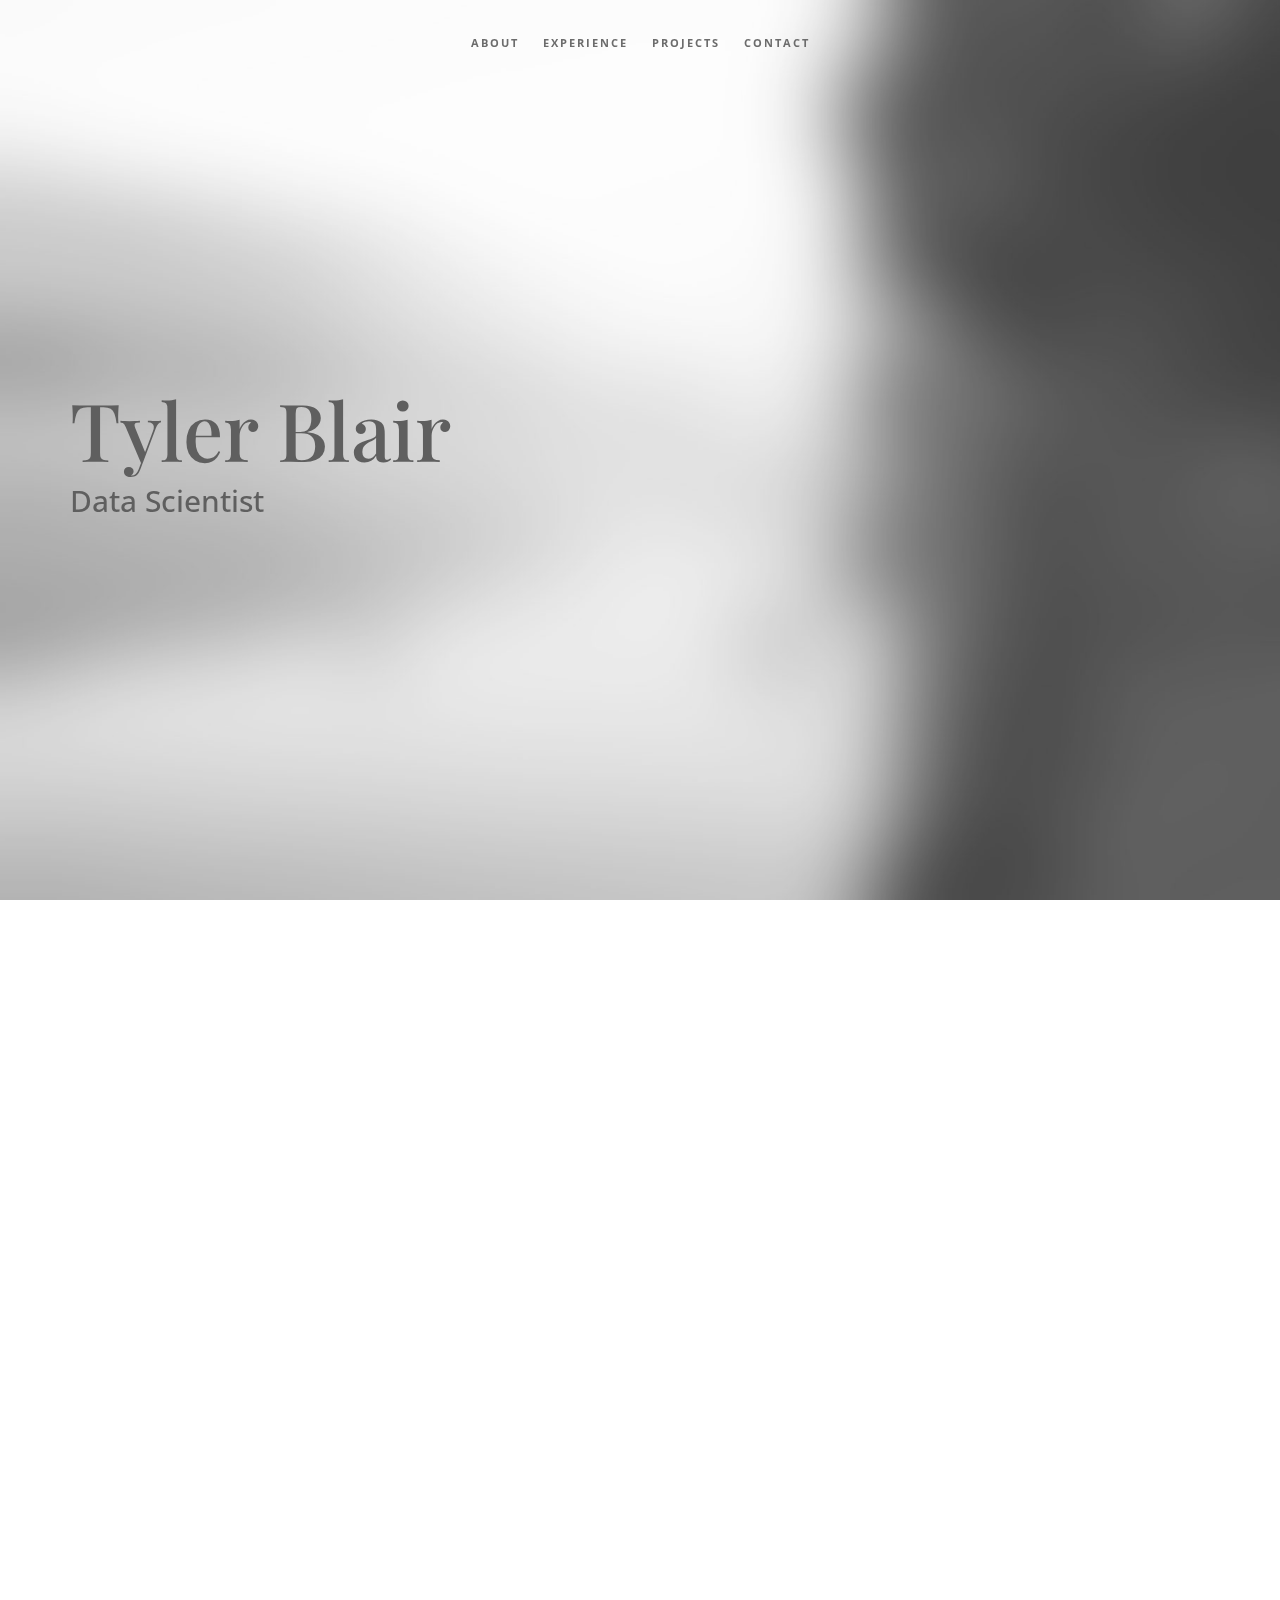
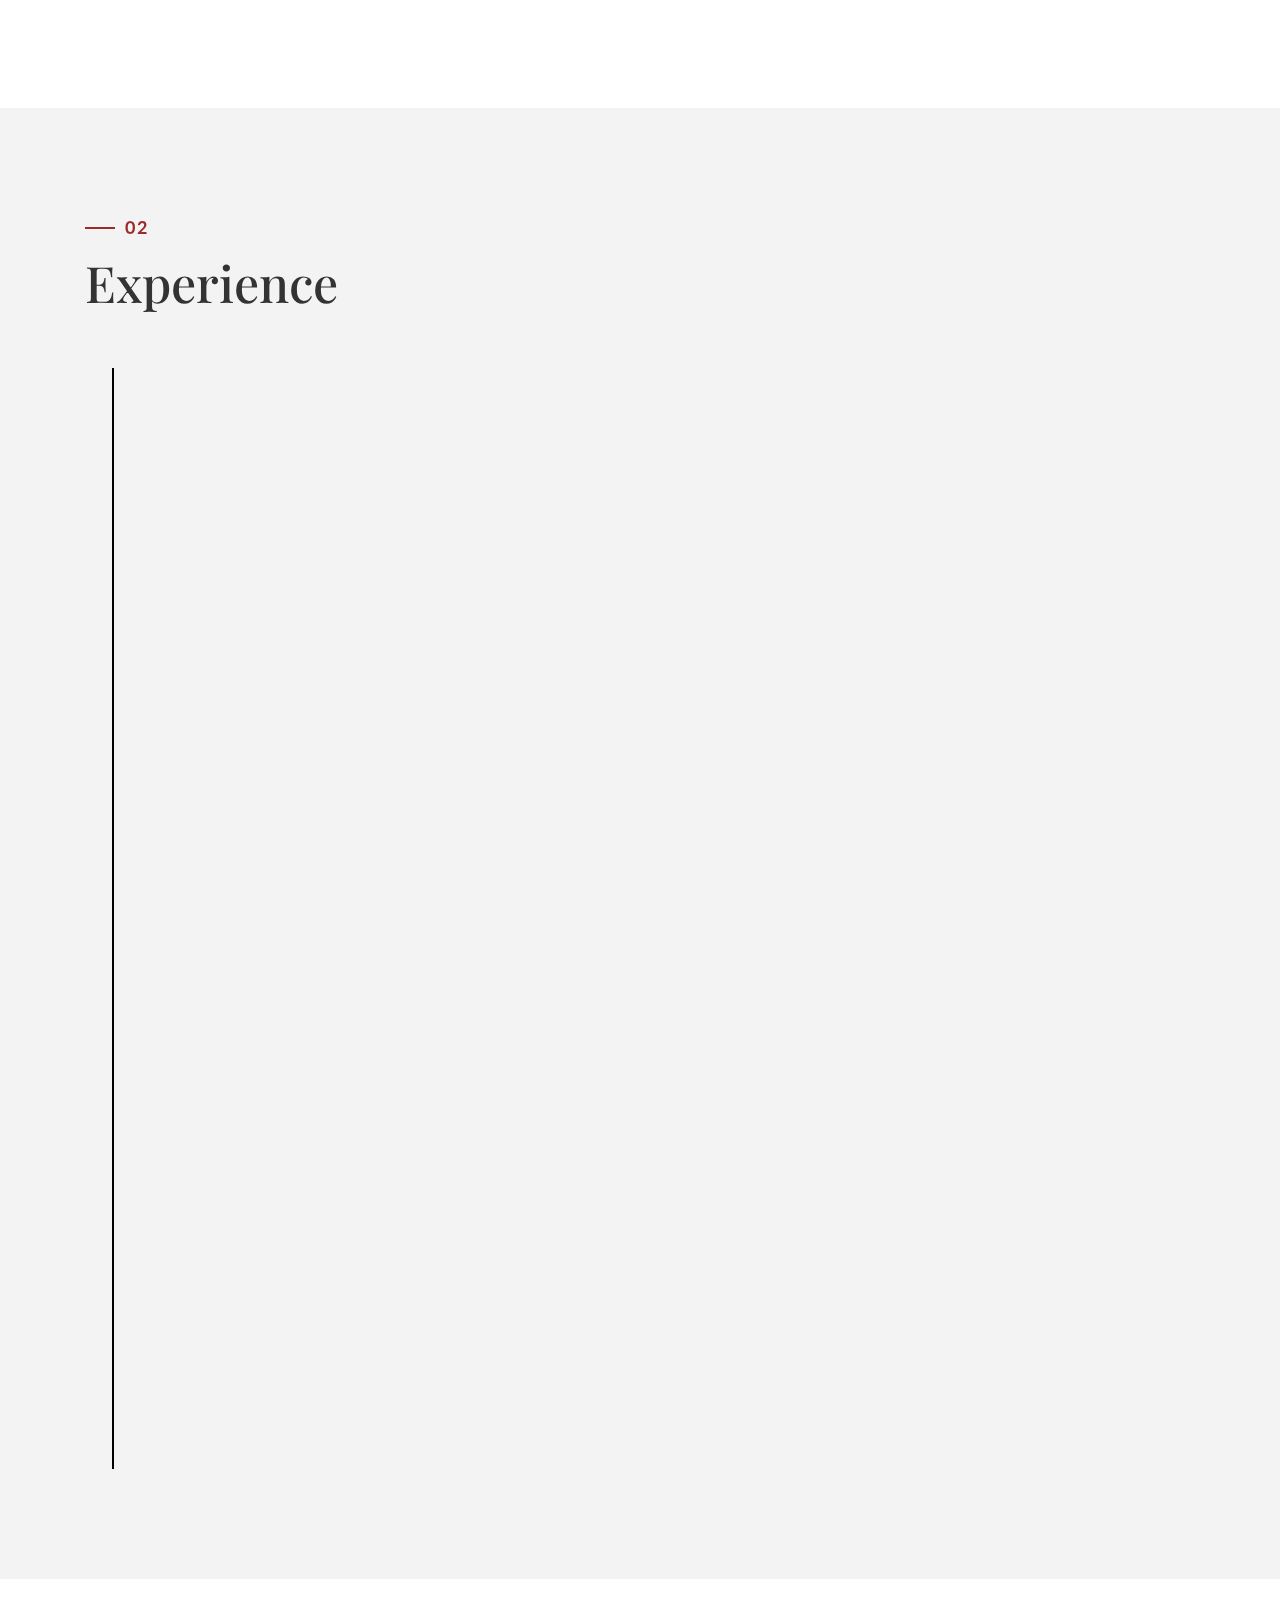
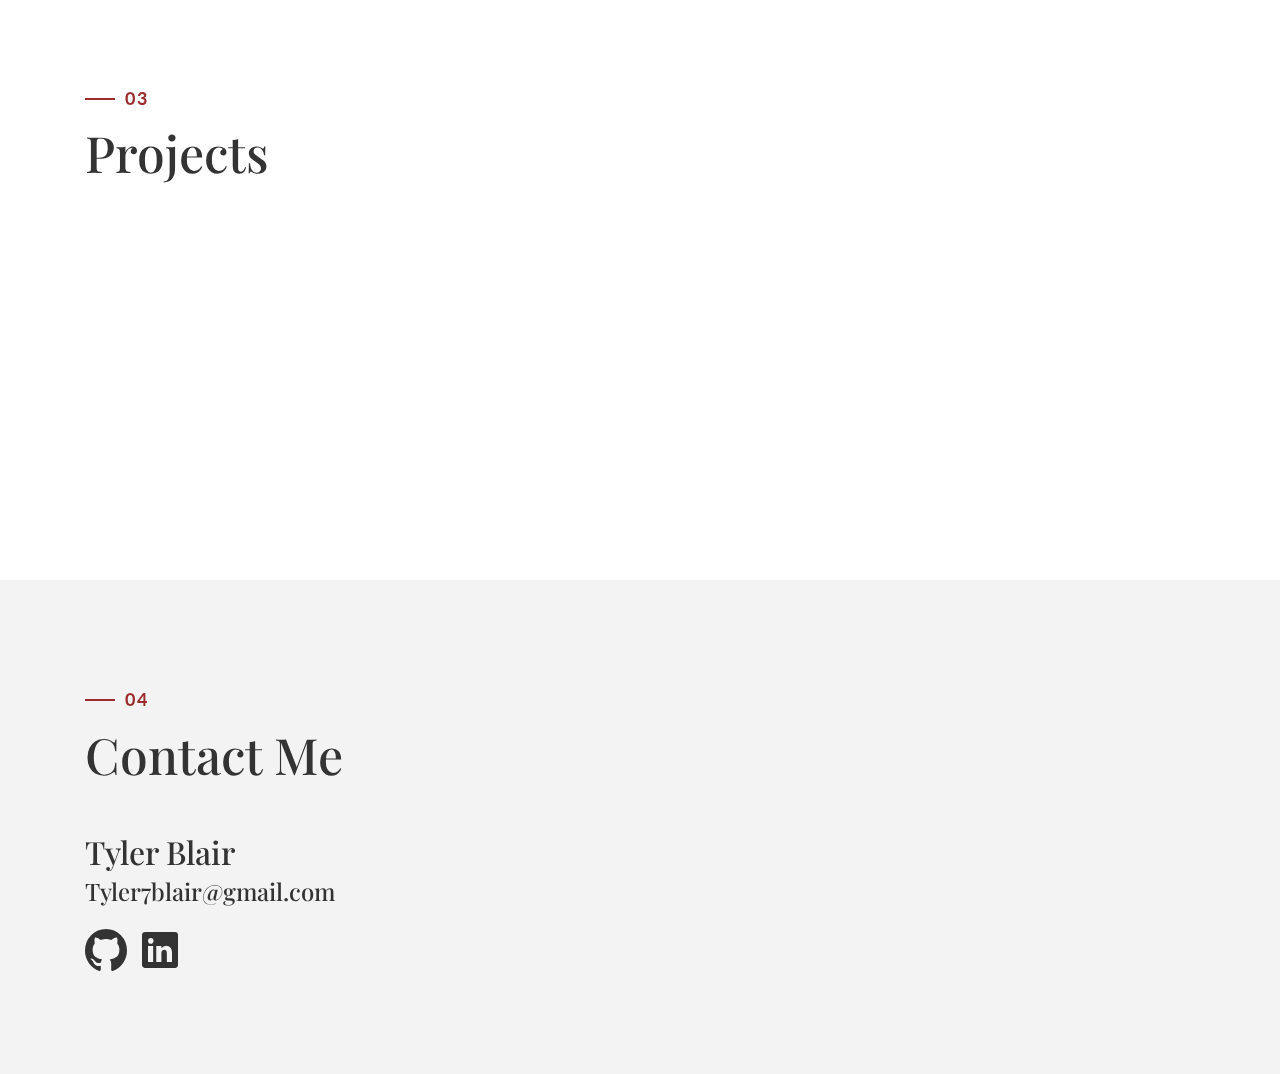
==== flask_resume/templates/index.html @ 63524a97 "initial commit" ====
<!DOCTYPE html>
<html lang="en">

<head>
    <meta charset="utf-8">
    <meta http-equiv="X-UA-Compatible" content="IE=edge">
    <meta name="viewport" content="width=device-width, initial-scale=1">
    <title>Tyler Blair</title>
    <link rel="icon" href="../static/img/db_icon.ico" type="image/x-icon">
    <!-- Bootstrap -->
    <link href="../static/css/bootstrap.min.css" rel="stylesheet">
    <link href="../static/ionicons/css/ionicons.min.css" rel="stylesheet">
    <link href="../static/css/animate.min.css" rel="stylesheet">
    <link href="../static/css/aos.css" rel="stylesheet">
    <!-- main style -->
    <link href="../static/css/style.css" rel="stylesheet">
    <!-- HTML5 shim and Respond.js for IE8 support of HTML5 elements and media queries -->
    <!-- WARNING: Respond.js doesn't work if you view the page via file:// -->
    <!--[if lt IE 9]>
      <script src="https://oss.maxcdn.com/html5shiv/3.7.3/html5shiv.min.js"></script>
      <script src="https://oss.maxcdn.com/respond/1.4.2/respond.min.js"></script>
    <![endif]-->
</head>

<body>

    <!-- Preloader -->
    <div id="preloader">
        <div id="status">

            <div class="preloader" aria-busy="true" aria-label="Loading, please wait." role="progressbar">
            </div>

        </div>
    </div>
    <!-- ./Preloader -->

    <!-- header -->
    <header class="navbar-fixed-top">
        <nav>
            <ul>
                <li><a href="#about">About</a></li>
                <li><a href="#experience">Experience</a></li>
                <li><a href="#projects">Projects</a></li>
                <li><a href="#contact">Contact</a></li>
            </ul>
        </nav>
    </header>
    <!-- ./header -->

    <!-- home -->
    <div class="section" id="home" data-stellar-background-ratio="0.5">
        <div class="container">
            <div class="disply-table">
                <div class="table-cell" data-aos="fade-up" data-aos-delay="0">
                    <h1>Tyler Blair</h4>
                    <h2>Data Scientist</h2> </div>
            </div>
        </div>
    </div>
    <!-- ./home -->

    <!-- about -->
    <div class="section" id="about">
        <div class="container">
            <div class="col-md-6" data-aos="fade-up">
                <h4>01</h4>
                <h1 class="size-50">Background</h1>
                <div class="h-50"></div>
                <p>
                    I am a data-driven individual who loves nothing more than teasing out gainful information and insight from all forms of data.
                </p>
                <p>
                    <b>Data science skills:</b> <br />
                    Machine Learning (ML), Natural Language Processing (NLP), Feature Engineering, Time Series, A/B Testing, Statistics, Computational Modeling, Linear Algebra, and Linear and Logistic Regression
                </p>
                <p>
                    <b>Programming skills:</b>  <br />
                    Python, Linux, SQL, Git, Shell Scripting, NumPy, Pandas, Scikit-learn, NLTK, Flask
                </p>

                <div class="h-50"></div>
            </div>
            <div class="col-md-6 about-img-div">
                <img src="../static/img/me.jpg" width="400" class="img-responsive" alt="" align="right" data-aos="fade-right" data-aos-delay="0" />
            </div>
        </div>
    </div>
    <!-- ./about -->

    <!-- experience  -->
    <div class="section" id="experience">
        <div class="container">
            <div class="col-md-12">
                <h4>02</h4>
                <h1 class="size-50">Experience</h1>
                <div class="h-50"></div>
            </div>
            <div class="col-md-12">
                <ul class="timeline">
                    <li class="timeline-event" data-aos="fade-up">
                        <label class="timeline-event-icon"></label>
                        <div class="timeline-event-copy">
                            <p class="timeline-event-thumbnail">January 2019 - Present</p>
                            <h3>Insight Data Science</h3>
                            <h4>Seattle, WA</h4>
                            <p><strong>Data Science Fellow</strong>
                                <p>
                                     • Developed Gathering Steam, a tool for game developers that utilizes NLP and sentiment analysis as a function of time to provide an early alert to revenue-impacting changes in game ratings and provide avenues of intervention. <br/>
                                     • Scraped over 100k+ game reviews with Python and Steam APIs; extracted sentiments for each review. <br/>
                                     • Engineered 10 time-dependent features for use in a multinomial logistic regression with 91% accuracy. <br/>
                                     • Extracted topics relevant to each prediction with TF-IDF and NMF, providing game developers actionable insight.
                                </p>
                            </p>
                        </div>
                    </li>
                    <li class="timeline-event" data-aos="fade-up" data-aos-delay=".2">
                        <label class="timeline-event-icon"></label>
                        <div class="timeline-event-copy">
                            <p class="timeline-event-thumbnail">November 2014 - Mars 2016</p>
                            <h3>University of Washington</h3>
                            <h4>Seattle, WA</h4>
                            <p><strong>Research and Teaching Assistant</strong>
                                <p>
                                    • Modeled molecular correlations with quantum mechanical calculations to validate experimental results.<br/>
                                    • Managed data pipelines dealing with 3+ MB of data per second from several analog and digital sources.<br/>
                                    • Mentored new students, led interdisciplinary projects, and instructed undergraduate chemistry labs.
                                </p>
                            </p>
                        </div>
                    </li>
                    <li class="timeline-event" data-aos="fade-up" data-aos-delay=".4">
                        <label class="timeline-event-icon"></label>
                        <div class="timeline-event-copy">
                            <p class="timeline-event-thumbnail">April 2014</p>
                            <h3>Twitch, Inc.</h3>
                            <p><strong>Content Creator</strong>
                                <p>
                                    • Generated 40k followers and 2M+ views by carefully curating live entertainment in the form of gameplay, insight on technical game details, and personalized gameplay advice to thousands of concurrent viewers.
                                </p>
                            </p>
                        </div>
                    </li>
                </ul>
            </div>
        </div>
    </div>
    <!-- ./experience -->

    <!-- projects -->
    <div class="section" id="projects">
        <div class="container">
            <div class="col-md-12">
                <h4>03</h4>
                <h1 class="size-50">Projects</h1>
            </div>
            <br/>
            <br/>
            <br/>
            <br/>
            <br/>
            <!-- main container -->
            <div class="main-container portfolio-inner clearfix">
                <!-- portfolio div -->
                <div class="portfolio-div">
                    <div class="portfolio">
                        <!-- portfolio_filter -->

                        <!-- portfolio_filter -->

                        <!-- portfolio_container -->
                        <div class="no-padding portfolio_container clearfix" data-aos="fade-up" href=>
                            <!-- single work -->
                            <div class="col-md-4 col-sm-6  fashion logo">
                                <a id="demo01" href="/GatheringSteam" class="portfolio_item"> <img src="../static/img/forecasting.png" alt="image" class="img-responsive" />
                                    <div class="portfolio_item_hover">
                                        <div class="portfolio-border clearfix" href="/GatheringSteam">
                                            <div class="item_info" onclick="location.href='/GatheringSteam'"> <span>Gathering Steam</span> <em> predicting changes in game ratings with NLP and sentiment analysis of reviews over time</em> </div>
                                        </div>
                                    </div>
                                </a>
                            </div>

                            <!-- end single work -->

                            <!-- single work -->
                            <div class="col-md-4 col-sm-6 ads graphics">
                                <a id="demo02" href="/PlaylistGeneration" class="portfolio_item" role="button"> <img src="../static/img/music.png" alt="image" class="img-responsive" />
                                    <div class="portfolio_item_hover">
                                        <div class="portfolio-border clearfix">
                                            <div class="item_info" onclick="location.href='/PlaylistGeneration'"> <span>Playlist Generation</span> <em>create playlists similar to any user-specified song</em> </div>
                                        </div>
                                    </div>
                                </a>
                            </div>
                            <!-- end single work -->

                        </div>
                        <!-- end portfolio_container -->
                    </div>
                    <!-- portfolio -->
                </div>
                <!-- end portfolio div -->
            </div>
            <!-- end main container -->
        </div>
    </div>
    <!-- ./projects -->

    <!-- contact -->
    <div class="section" id="contact">
        <div class="container">
            <div class="col-md-12">
                <h4>04</h4>
                <h1 class="size-50">Contact Me</h1>
                <br/>
                <h2><font face="Playfair Display" size="6">Tyler Blair <br/> <font size="5">Tyler7blair@gmail.com</font></h2>
                <ul class="social">
                    <li><a href="https://www.github.com/tblair7"><font size="14"><i class="ion-social-github"></i></font></a></li>
                    <li><a href="https://www.linkedin.com/in/tylerjblair"><font size="14"><i class="ion-social-linkedin"></i></font></a></li>

                </ul>
            </div>
        </div>
    </div>
    <!-- ./contact -->

    <!--DEMO01-->
    <div id="animatedModal" class="popup-modal">
        <!--THIS IS IMPORTANT! to close the modal, the class name has to match the name given on the ID -->
        <div id="btn-close-modal" class="close-animatedModal close-popup-modal"> <i class="ion-close-round"></i> </div>
        <div class="clearfix"></div>
        <div class="modal-content">
            <div class="container">
                <div class="portfolio-padding">
                    <div class="col-md-8 col-md-offset-2">
                        <h2>Geschäfts Eines<br /> Web-Studios</h2>
                        <div class="h-50"></div>
                        <p>Appropriately maintain standards compliant total linkage with cutting-edge action items. Enthusiastically create seamless synergy rather than excellent value. Quickly promote premium strategic theme areas vis-a-vis.</p>
                        <p>Appropriately maintain standards compliant total linkage with cutting-edge action items. Enthusiastically create seamless synergy rather than excellent value.</p>
                        <br />
                        <br /> <img src="../static/img/portfolio/02.jpg" alt="" class="img-responsive" />
                        <br />
                        <br />
                        <p>Appropriately maintain standards compliant total linkage with cutting-edge action items. Enthusiastically create seamless synergy rather than excellent value. Quickly promote premium strategic theme areas vis-a-vis.</p>
                        <p>Appropriately maintain standards compliant total linkage with cutting-edge action items. Enthusiastically create seamless synergy rather than excellent value.</p>
                        <br />
                        <br /> </div>
                </div>
            </div>
        </div>
    </div>
    <!-- jQuery -->
    <script src="../static/js/jquery.js"></script>
    <!--  plugins  -->
    <script src="../static/js/bootstrap.min.js"></script>
    <script src="../static/js/plugins.js"></script>
    <script src="../static/js/aos.js"></script>
    <script src="../static/js/jquery.form.js"></script>
    <script src="../static/js/jquery.validate.min.js"></script>

    <!--  main script  -->
    <script src="../static/js/custom.js"></script>
</body>

</html>
---- flask_resume/static/css/style.css ----
/*
* Resume template
* Created by : Ahmed Essa
* website : www.ahmedessa.net
*/


/* Table of Content
==================================================
	- Google fonts & font family -
	- typography -
	- General -
    - Preloader -
	- Header -
    - home section -
    - About section -
    - experience section -
    - projects section -
    - Contact section -
    - Responsive media queries -
*/


/* Google fonts & font family
==================================================*/

@import 'https://fonts.googleapis.com/css?family=Lato:100,100i,300,300i,400,400i,700,700i,900,900i|Open+Sans:300,300i,400,400i,600,600i,700,700i,800,800i|Playfair+Display:400,400i,700,700i,900,900i';

/*
font-family: 'Playfair Display', serif;
font-family: 'Lato', sans-serif;
font-family: 'Open Sans', sans-serif;
*/


/* typography
==================================================*/

h1 {
    font-family: 'Playfair Display', serif;
    font-size: 80px;
    line-height: 70px;
}

h4 {
    font-family: 'Lato', sans-serif;
    text-transform: capitalize;
    letter-spacing: 2px;
    position: relative;
    color: #9C2C2C;
    margin-left: 40px;
    font-weight: 700;
}

h4:before {
    position: absolute;
    width: 30px;
    left: -40px;
    content: "";
    display: block;
    height: 2px;
    background: #9C2C2C;
    top: 9px;
}


/* General
==================================================*/

body {
    font-family: 'Open Sans', sans-serif;
    font-size: 14px;
    line-height: 24px;
}

.size-50 {
    font-size: 50px;
    line-height: 50px
}

.h-50 {
    height: 50px;
}


/* preloader
==================================================*/

#preloader {
    position: fixed;
    top: 0;
    left: 0;
    right: 0;
    bottom: 0;
    background-color: #fff;
    z-index: 10000
}

#status,
.preloader {
    top: 50%;
    left: 50%;
    position: absolute
}

#status {
    width: 100px;
    height: 100px;
    background-repeat: no-repeat;
    background-position: center;
    margin: -50px 0 0 -50px
}

.preloader {
    height: 40px;
    width: 40px;
    margin-top: -20px;
    margin-left: -20px
}

.preloader:before {
    content: "";
    display: block;
    position: absolute;
    left: -1px;
    top: -1px;
    height: 100%;
    width: 100%;
    -webkit-animation: rotation 1s linear infinite;
    animation: rotation 1s linear infinite;
    border: 2px solid #9C2C2C;
    border-top: 2px solid transparent;
    border-radius: 100%
}

.preloader>.icon {
    position: absolute;
    top: 50%;
    left: 50%;
    height: 25px;
    width: 10.6px;
    margin-top: -12.5px;
    margin-left: -5.3px;
    -webkit-animation: wink 1s ease-in-out infinite alternate;
    animation: wink 1s ease-in-out infinite alternate
}

@media only screen and (min-width:768px) {
    .preloader {
        height: 60px;
        width: 60px;
        margin-top: -30px;
        margin-left: -30px
    }
    .preloader:before {
        left: -2px;
        top: -2px;
        border-width: 2px
    }
    .preloader>.icon {
        height: 37.5px;
        width: 15.9px;
        margin-top: -18.75px;
        margin-left: -7.95px
    }
}

@media only screen and (min-width:1200px) {
    .preloader {
        height: 60px;
        width: 60px;
        margin-top: -30px;
        margin-left: -30px
    }
    .preloader>.icon {
        height: 50px;
        width: 21.2px;
        margin-top: -25px;
        margin-left: -10.6px
    }
}

@-webkit-keyframes rotation {
    from {
        -webkit-transform: rotate(0);
        transform: rotate(0)
    }
    to {
        -webkit-transform: rotate(359deg);
        transform: rotate(359deg)
    }
}

@keyframes rotation {
    from {
        -webkit-transform: rotate(0);
        transform: rotate(0)
    }
    to {
        -webkit-transform: rotate(359deg);
        transform: rotate(359deg)
    }
}

@-webkit-keyframes wink {
    from {
        opacity: 0
    }
    to {
        opacity: 1
    }
}

@keyframes wink {
    from {
        opacity: 0
    }
    to {
        opacity: 1
    }
}


/* Header
==================================================*/

header {
    text-align: center;
    -webkit-transition: all .5s;
    transition: all .5s;
    height: 65px;
}

nav ul {
    display: inline-block;
    padding-left: 0;
    list-style: none;
    padding: 20px;
    margin-bottom: 0;
    -webkit-transition: all .5s;
    transition: all .5s;
}

nav li {
    display: inline-block;
    margin: 10px;
}

nav li a {
    text-transform: uppercase;
    letter-spacing: 2px;
    color: #444;
    font-size: 11px;
    font-weight: bold;
}

.bg-nav {
    background: #fff;
    border-bottom: 1px solid #f3f3f3
}

.bg-nav ul {
    padding: 10px;
}

a:focus {
    color: #444;
    text-decoration: none;
}

a:hover {
    color: #9C2C2C;
    text-decoration: none;
}

a.active {
    color: #9C2C2C;
}


/* home section
==================================================*/

#home {
    background: url(../img/home-bg-2.jpg);
    background-size: cover;
    height: 100vh;
}

.table-cell {
    display: table-cell;
    vertical-align: middle;
}

.disply-table {
    display: table;
    height: 100vh;
}


/* about section
==================================================*/

#about {
    padding: 100px 0;
}

.about-img-div img {
    margin: 0 auto;
}

.about-border {
    position: absolute;
    border: 10px solid #9C2C2C;
    width: 400px;
    height: 400px;
    top: 40px;
    left: 50px;
    z-index: 1
}


/* experience section
==================================================*/

#experience {
    padding: 100px 0;
    background: #f3f3f3
}

.experience-row {
    padding: 20px 0;
    border-bottom: 1px solid #ddd;
}

.experience-row h3 {
    font-family: 'Lato', sans-serif;
    text-transform: capitalize;
    letter-spacing: 2px;
    color: #9C2C2C;
    font-size: 16px;
    font-weight: bold
}

.experience-row p {
    color: #888;
    margin-top: 20px;
    font-size: 15px;
}

.experience-row .date {
    color: #000;
    font-size: 17px;
}

.timeline {
    padding-left: 0;
    list-style: none;
    position: relative;
}

.timeline:before {
    background-color: black;
    content: '';
    margin-left: -1px;
    position: absolute;
    top: 0;
    left: 2em;
    width: 2px;
    height: 100%;
}

.timeline-event {
    position: relative;
}

.timeline-event:hover .timeline-event-icon {
    -webkit-transform: rotate(-45deg);
    transform: rotate(-45deg);
    background-color: #9C2C2C;
}

.timeline-event:hover .timeline-event-thumbnail {
    box-shadow: inset 40em 0 0 0 #9C2C2C;
}

.timeline-event-copy {
    padding: 2em;
    position: relative;
    top: -1.875em;
    left: 4em;
    width: 100%;
}

.timeline-event-copy h3 {
    font-size: 1.75em;
}

.timeline-event-copy h4 {
    font-size: 1.2em;
    margin-bottom: 1.2em;
}

.timeline-event-copy strong {
    font-weight: 700;
}

.timeline-event-copy p:not(.timeline-event-thumbnail) {
    padding-bottom: 1.2em;
}

.timeline-event-icon {
    -webkit-transition: -webkit-transform 0.2s ease-in;
    transition: -webkit-transform 0.2s ease-in;
    transition: transform 0.2s ease-in;
    transition: transform 0.2s ease-in, -webkit-transform 0.2s ease-in;
    -webkit-transform: rotate(45deg);
    transform: rotate(45deg);
    background-color: #9C2C2C;
    outline: 10px solid #f3f3f3;
    display: block;
    margin: 0.5em 0.5em 0.5em -0.5em;
    position: absolute;
    top: 0;
    left: 2em;
    width: 1em;
    height: 1em;
}

.timeline-event-thumbnail {
    -moz-transition: box-shadow 0.5s ease-in 0.1s;
    -o-transition: box-shadow 0.5s ease-in 0.1s;
    -webkit-transition: box-shadow 0.5s ease-in;
    -webkit-transition-delay: 0.1s;
    -webkit-transition: box-shadow 0.5s ease-in 0.1s;
    transition: box-shadow 0.5s ease-in 0.1s;
    color: white;
    font-size: 12px;
    font-weight: bold;
    background-color: black;
    box-shadow: inset 0 0 0 0em #9C2C2C;
    display: inline-block;
    margin-bottom: 1.2em;
    padding: 0.25em 1em 0.2em 1em;
}


/* projects section
==================================================*/

#projects {
    padding: 100px 0;
}

.portfolio .categories-grid span {
    font-size: 30px;
    margin-bottom: 30px;
    display: inline-block;
}

.portfolio .categories-grid .categories ul li {
    list-style: none;
    margin: 20px 0;
}

.portfolio .categories-grid .categories ul li a {
    display: inline-block;
    color: #60606e;
    padding: 0 10px;
    margin: 0 14px;
    -webkit-transition: all .2s ease-in-out .2s;
    transition: all .2s ease-in-out .2s;
}

.portfolio .categories-grid .categories ul li a:hover,
.portfolio .categories-grid .categories ul li a:focus {
    text-decoration: none;
}

.portfolio .categories-grid .categories ul li a.active {
    background-color: #9C2C2C;
    padding: 0px 20px;
    color: white;
    text-decoration: none;
}

.portfolio_filter {
    padding-left: 0;
}

.portfolio_item {
    position: relative;
    overflow: hidden;
    display: block;
    margin-bottom: 30px;
}

.portfolio_item .portfolio_item_hover {
    position: absolute;
    top: 0px;
    left: 0px;
    height: 100%;
    width: 100%;
    background-color: #9C2C2C;
    -webkit-transform: translateY(100%);
    transform: translateY(100%);
    opacity: 0;
    -webkit-transition: all .2s ease-in-out;
    transition: all .2s ease-in-out;
    color: #333;
}

.portfolio_item .portfolio_item_hover .item_info {
    text-align: center;
    position: absolute;
    top: 50%;
    left: 50%;
    -webkit-transform: translate(-50%, -50%);
    transform: translate(-50%, -50%);
    padding: 10px;
    width: 100%;
    font-weight: bold;
}

.portfolio_item .portfolio_item_hover .item_info span {
    display: block;
    color: #fff;
    font-size: 18px;
    -webkit-transform: translateY(-100px);
    transform: translateY(-100px);
    -webkit-transition: all .3s ease-in-out .3s;
    transition: all .3s ease-in-out .3s;
    opacity: 0;
}

.portfolio_item .portfolio_item_hover .item_info em {
    font-style: normal;
    display: inline-block;
    background-color: #9C2C2C;
    padding: 5px 20px;
    color: #fff;
    margin-top: 10px;
    -webkit-transform: translateY(100px);
    transform: translateY(100px);
    -webkit-transition: all .3s ease-in-out .3s;
    transition: all .3s ease-in-out .3s;
    opacity: 0;
    font-size: 10px;
    letter-spacing: 2px;
}

.portfolio_item:hover .portfolio_item_hover {
    opacity: 1;
    -webkit-transform: translateX(0);
    transform: translateX(0);
}

.portfolio_item:hover .item_info em,
.portfolio_item:hover .item_info span {
    opacity: 1;
    -webkit-transform: translateX(0);
    transform: translateX(0);
}

.portfolio .categories-grid .categories ul li {
    float: left;
}

.portfolio .categories-grid .categories ul li a {
    padding: 0 10px;
    -webkit-transition: all .2s ease-in-out .2s;
    transition: all .2s ease-in-out .2s;
}

.portfolio_filter {
    padding-left: 0;
    display: inline-block;
    margin: 0 auto;
    text-align: center;
}

.portfolio_item img {
    -webkit-filter: grayscale(100%);
    filter: grayscale(100%);
}

.portfolio-padding {
    padding: 50px 0;
}

.portfolio-inner {
    padding-bottom: 0 !important;
    padding-top: 55px;
}

.modal-content {
    box-shadow: 0 5px 15px rgba(0, 0, 0, 0);
    border: none;
}

.popup-modal {
    background: #fff;
}

.close-popup-modal {
    float: right;
    margin: 20px;
    font-size: 22px;
    opacity: 0;
    cursor: pointer;
    -webkit-transition: all .3s;
    transition: all .3s;
    -webkit-transition-delay: .6s;
    transition-delay: .6s;
    position: fixed;
    z-index: 100000;
    right: 14px;
}

.animatedModal-on .close-popup-modal {
    opacity: 1;
}

.modal-content h2 {
    font-family: 'Playfair Display', serif;
    font-size: 40px;
    line-height: 50px;
}


/* contact
==================================================*/

#contact {
    padding: 100px 0;
    background: #f3f3f3
}

#contact-form input,
#contact-form textarea {
    height: 50px;
    margin-bottom: 10px;
    border-radius: 0;
}

#contact-form label {
    display: block;
    margin-bottom: .2em;
    font-size: 13px;
    line-height: 13px;
    font-size: 1.3rem;
    line-height: 1.3rem;
    color: #000;
}

#contact-form label.error {
    margin-top: 10px;
    margin-bottom: 1em;
    font-size: 12px;
    line-height: 12px;
    font-size: 1.2rem;
    line-height: 1.2rem;
    color: #D33E43;
    margin-left: 10px
}

#contact-form input[type="text"].error,
#contact-form input[type="password"].error,
#contact-form input[type="date"].error,
#contact-form input[type="datetime"].error,
#contact-form input[type="datetime-local"].error,
#contact-form input[type="month"].error,
#contact-form input[type="week"].error,
#contact-form input[type="email"].error,
#contact-form input[type="number"].error,
#contact-form input[type="search"].error,
#contact-form input[type="tel"].error,
#contact-form input[type="time"].error,
#contact-form input[type="url"].error,
#contact-form textarea.error {
    border-color: #D33E43
}

textarea {
    resize: none;
}

fieldset {
    border: 0px;
    margin: 0;
    padding: 0
}

.required {
    color: #e9266d
}

#success,
#error {
    display: none
}

#success p,
#error p {
    display: block;
}

#success p {
    color: #9C2C2C;
    font-size: 15px;
    text-align: center;
    padding: 10px;
    border: 2px solid #9C2C2C;
    margin-top: 10px;
}

#error p {
    color: #D33E43;
    font-size: 15px;
    text-align: center;
    padding: 10px;
    border: 2px solid #D33E43;
    margin-top: 10px;
}

#submit {
    background-color: #9C2C2C;
    color: #fff;
    padding: 10px 40px;
    border-radius: 0;
    text-transform: uppercase;
    letter-spacing: 2px;
    font-weight: bold;
    width: 100%;
}

.social {
    padding-left: 0;
    list-style: none;
    margin-top: 20px;
}

.social li {
    float: left;
}

.social li a {
    color: #333;
    font-size: 35px;
    margin-right: 15px;
    transition: all .3s;
    -webkit-transition: all .3s;
}

.social li a:hover {
    color: #9C2C2C;
}


/* Responsive media queries
==================================================*/

@media (max-width: 991px) {
    .portfolio .categories-grid .categories ul li a {
        padding: 0 2px;
    }
}

@media (max-width: 768px) {
    .timeline-event-copy {
        width: 90%;
        left: 2em;
    }
}

@media (max-width: 500px) {
    h1 {
        font-family: 'Playfair Display', serif;
        font-size: 50px;
        line-height: 50px;
    }
    #home,
    .disply-table {
        height: 600px;
    }
    .about-border {
        width: 265px;
    }
    .portfolio .categories-grid .categories ul li {
        list-style: none;
        margin: 10px 0;
    }
}

@media (max-width: 420px) {
    nav li {
        margin: 6px;
    }
    nav li a {
        font-size: 10px;
    }
}
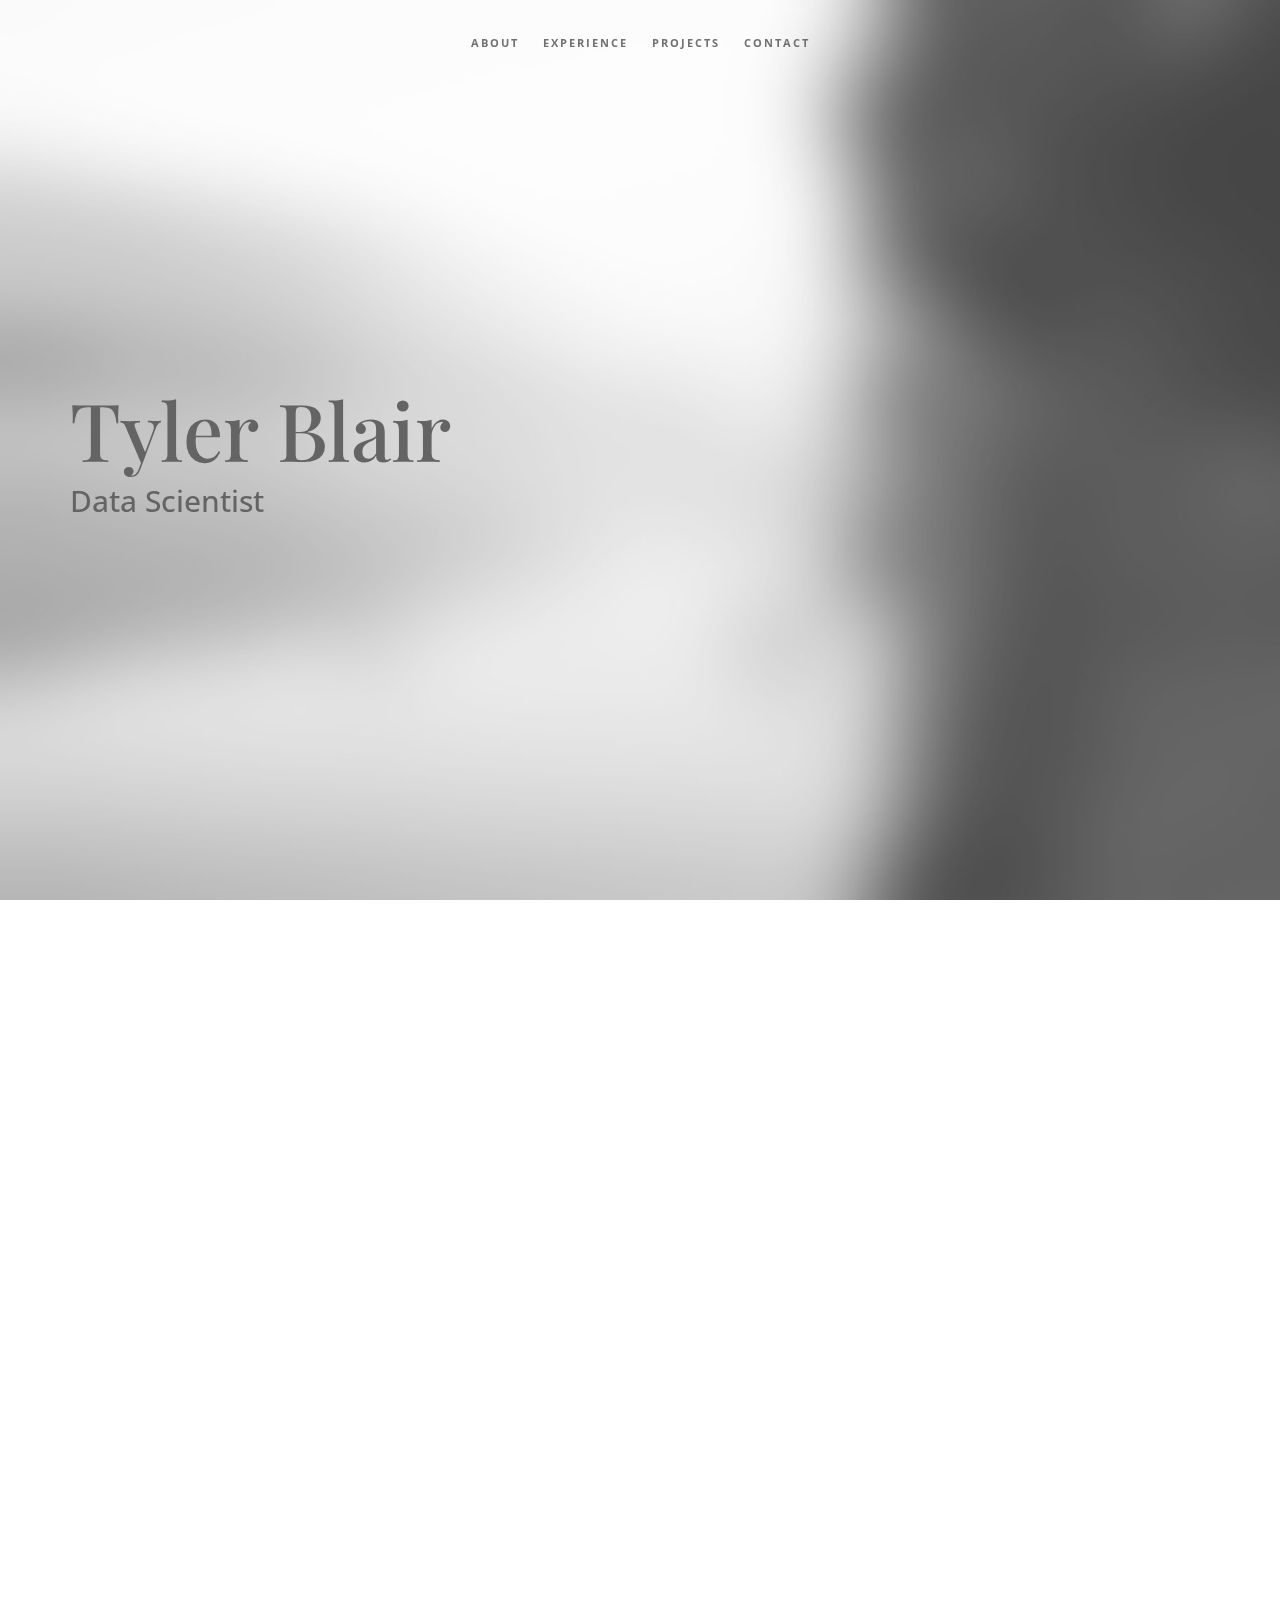
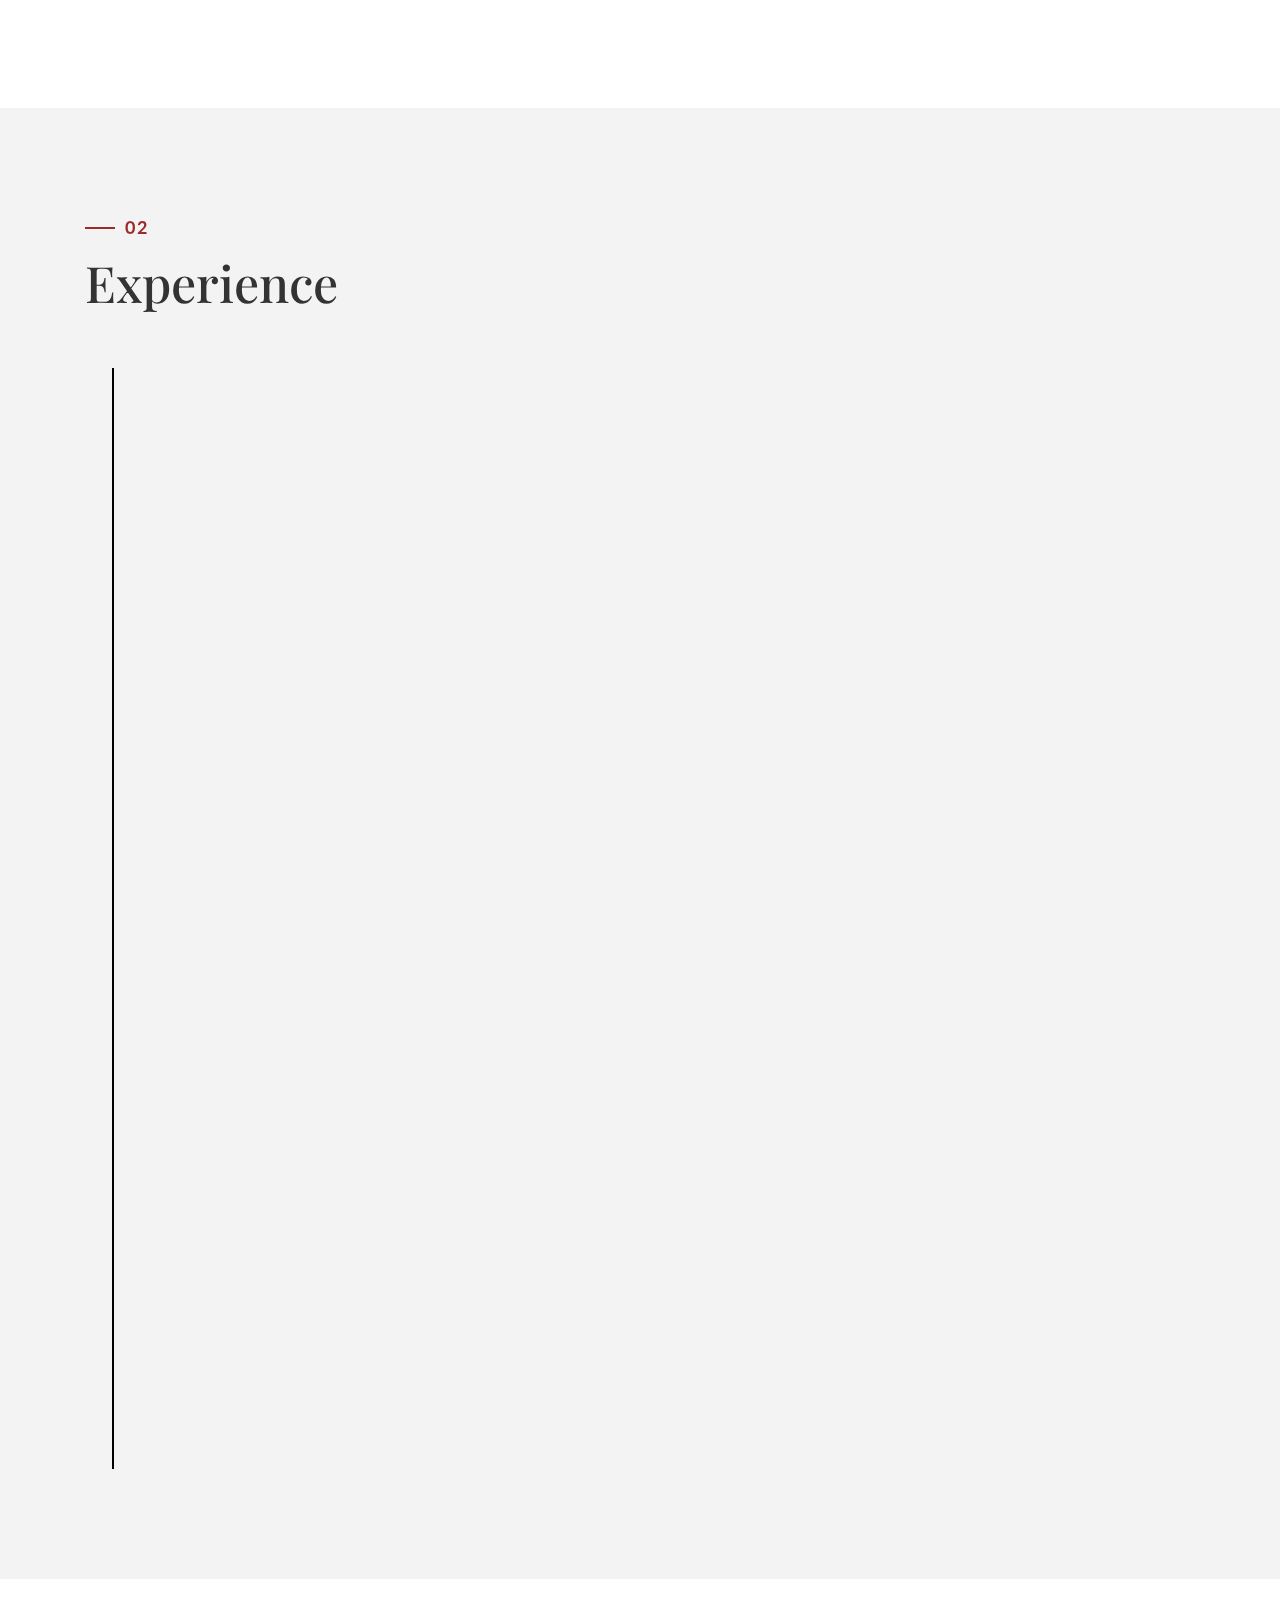
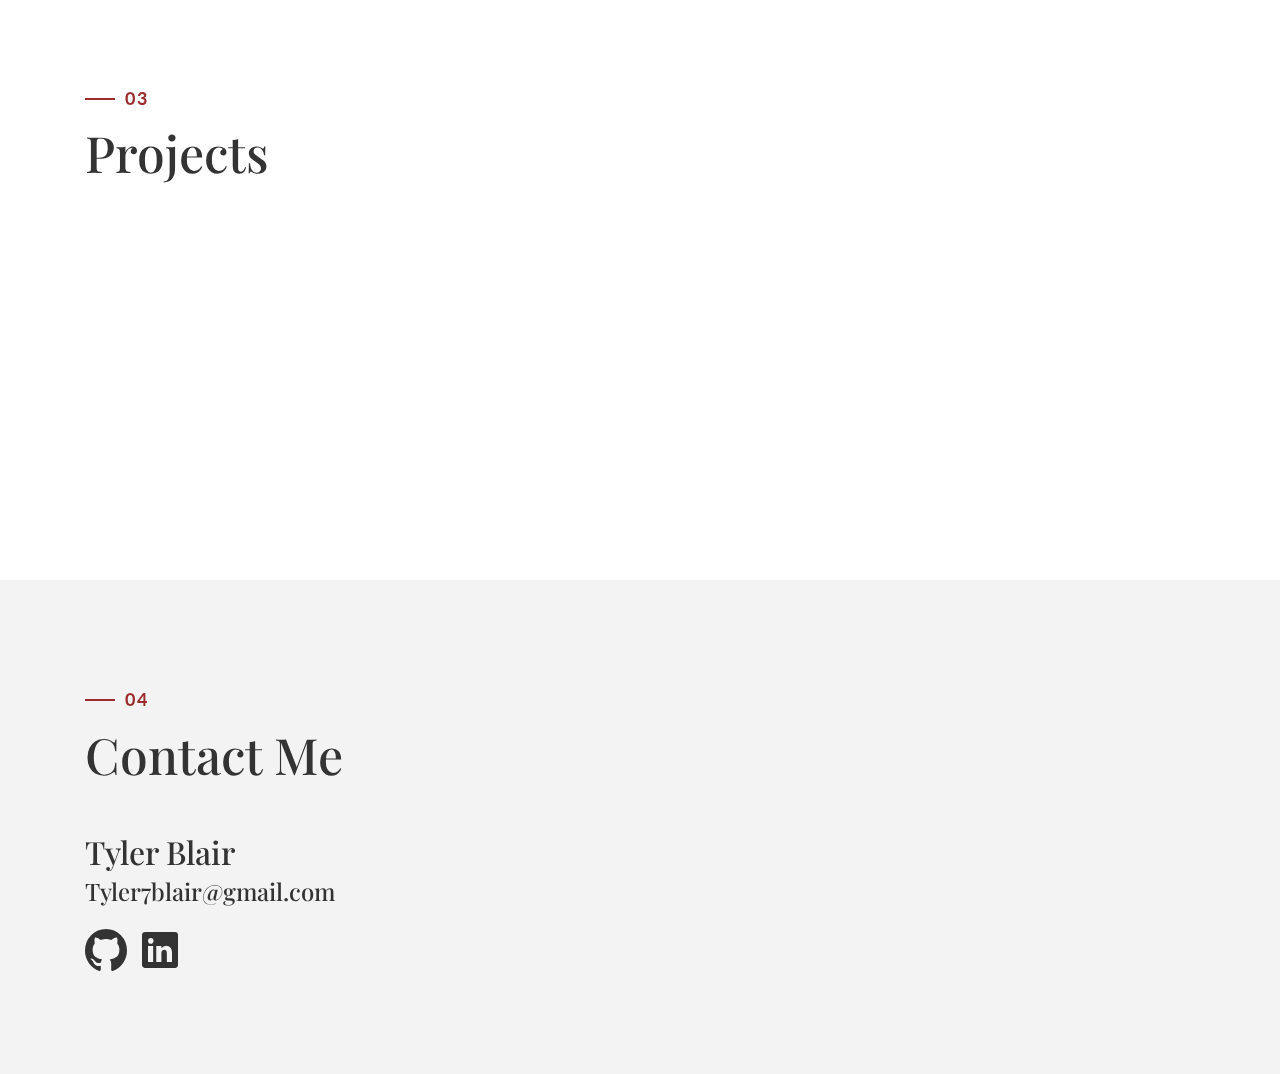
==== commit cb2fa069: "moved jQuery script to head, before bootstrap is called" ====
--- a/flask_resume/templates/index.html
+++ b/flask_resume/templates/index.html
@@ -7,6 +7,10 @@
     <meta name="viewport" content="width=device-width, initial-scale=1">
     <title>Tyler Blair</title>
     <link rel="icon" href="../static/img/db_icon.ico" type="image/x-icon">
+
+    <!-- jQuery -->
+    <script src="../static/js/jquery.js"></script>
+
     <!-- Bootstrap -->
     <link href="../static/css/bootstrap.min.css" rel="stylesheet">
     <link href="../static/ionicons/css/ionicons.min.css" rel="stylesheet">
@@ -250,8 +254,7 @@
             </div>
         </div>
     </div>
-    <!-- jQuery -->
-    <script src="../static/js/jquery.js"></script>
+
     <!--  plugins  -->
     <script src="../static/js/bootstrap.min.js"></script>
     <script src="../static/js/plugins.js"></script>
